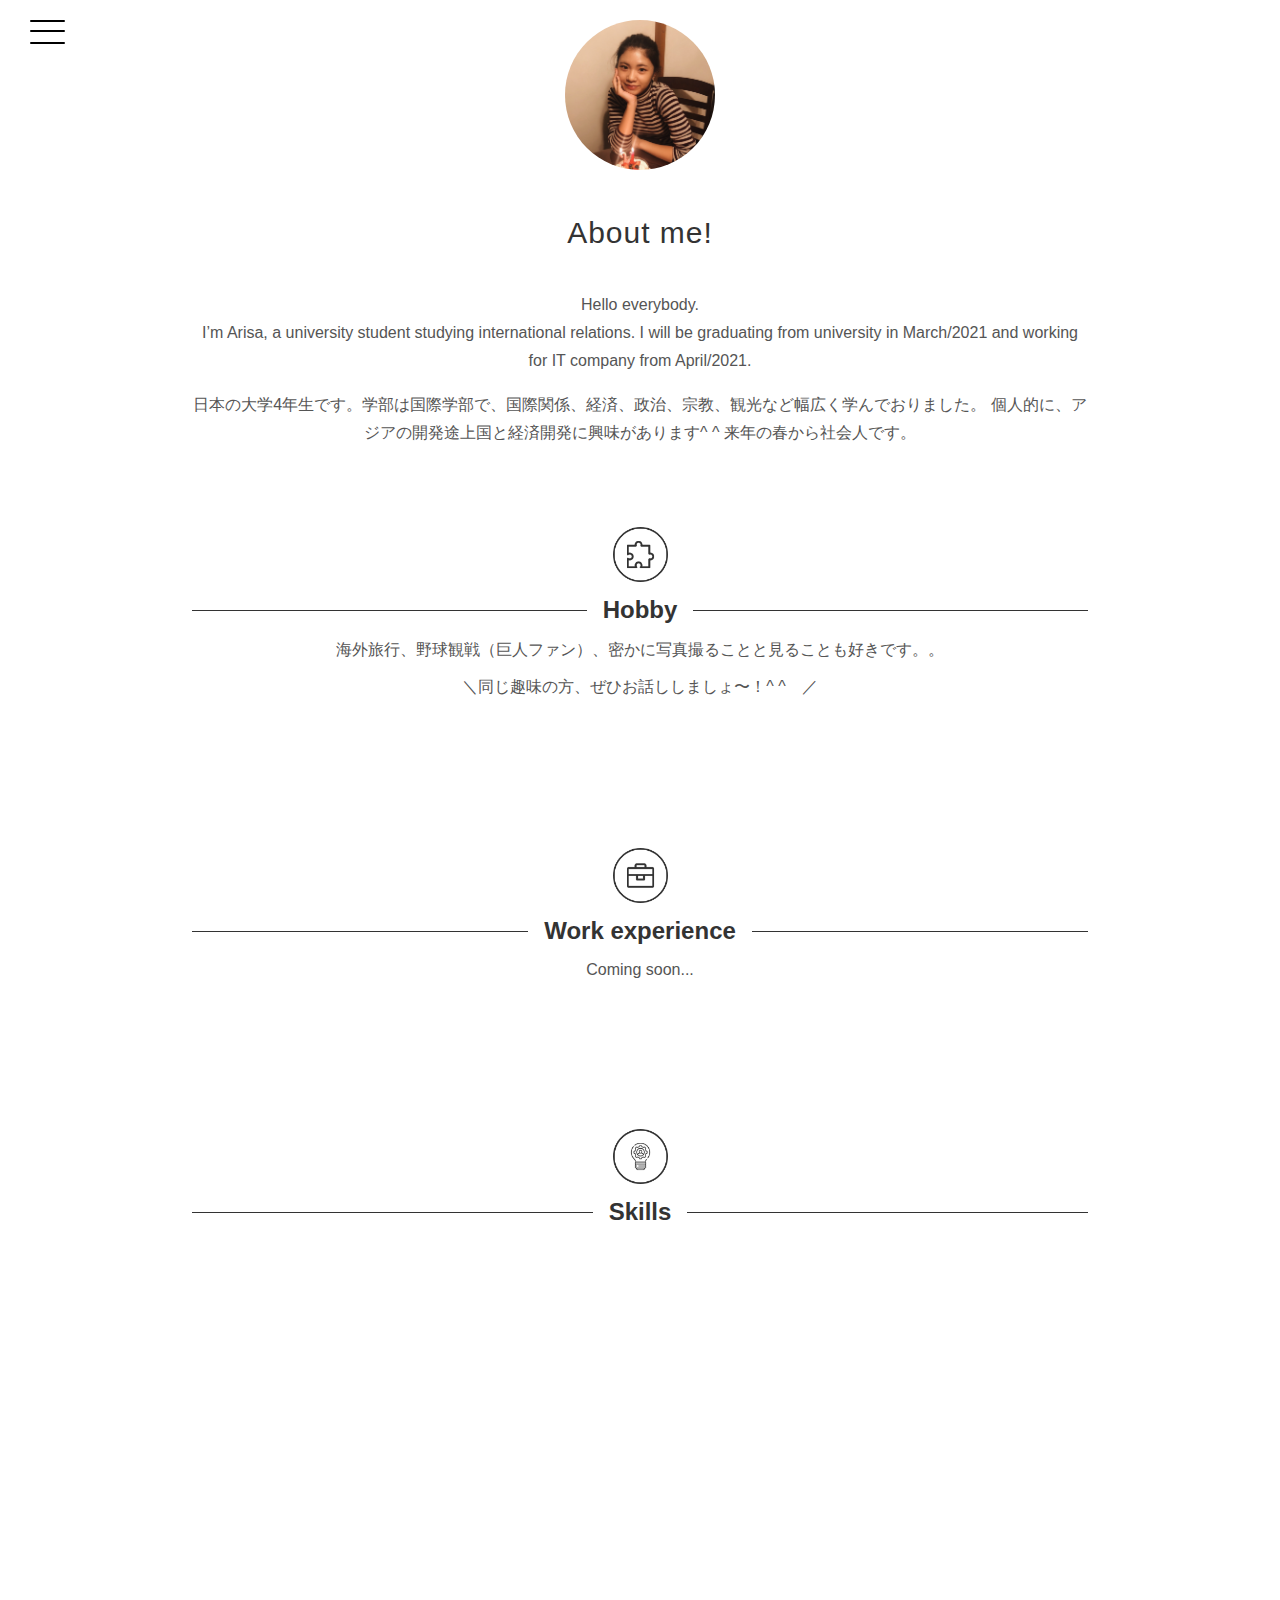
==== about.html @ 0732bfb7 "Create personal website" ====
<!DOCTYPE html>
<html lang="ja">
  <head>
    <meta charset="UTF-8" />
    <meta name="viewport" content="width=device-width, initial-scale=1.0" />
    <title>Portfolio</title>
    <link rel="stylesheet" href="style.css" />
    <!-- <link
      rel="stylesheet"
      href="https://maxcdn.bootstrapcdn.com/font-awesome/4.5.0/css/font-awesome.min.css"
    /> -->
    <link
      rel="stylesheet"
      href="https://maxcdn.bootstrapcdn.com/font-awesome/4.5.0/css/font-awesome.min.css"
    />
    <link
      href="https://use.fontawesome.com/releases/v5.6.1/css/all.css"
      rel="stylesheet"
    />
  </head>
  <body>
    <header>
      <nav id="nav">
        <ul class="nav_list">
          <li><a href="index.html">Home</a></li>
          <li><a href="about.html">About me</a></li>
          <li><a href="portfolio.html">Portfolio</a></li>
          <li><a href="contact.html">Contact</a></li>
        </ul>
        <ul class="followme">
          <div class="snsbtniti">
            <a href="★TwitterのURL★" class="flowbtn8 fl_tw8" 　rel="noopener">
              <i class="fab fa-github" aria-hidden="true"></i>
            </a>
            <a
              href="https://www.linkedin.com/in/arisa-kamishima-9945301a0/"
              class="flowbtn8 fl_fb8"
              　rel="noopener"
            >
              <i class="fab fa-linkedin-in" aria-hidden="true"></i>
            </a>
            <a
              href="https://www.instagram.com/?hl=ja"
              class="flowbtn8 insta_btn8"
              　rel="noopener"
            >
              <i class="fab fa-instagram" aria-hidden="true"></i>
            </a>
            <a
              href="https://vsco.co/1997-1211/gallery"
              class="flowbtn8 fl_fd8"
              　rel="noopener"
            >
              <i class="fas fa-camera" aria-hidden="true"></i>
            </a>
          </div>
        </ul>
      </nav>
      <div id="hamburger">
        <span class="inner_line" id="line1"></span>
        <span class="inner_line" id="line2"></span>
        <span class="inner_line" id="line3"></span>
      </div>
    </header>
    <main>
      <div class="mainpic"></div>

      <div class="desc"></div>
      <div class="about-section">
        <h1>About me!</h1>
        <p>
          Hello everybody. <br />
          I’m Arisa, a university student studying international relations. I
          will be graduating from university in March/2021 and working for IT
          company from April/2021.
        </p>
        <p>
          日本の大学4年生です。学部は国際学部で、国際関係、経済、政治、宗教、観光など幅広く学んでおりました。
          個人的に、アジアの開発途上国と経済開発に興味があります^
          ^ 来年の春から社会人です。
        </p>
      </div>
      <div class="about-contents">
        <ul>
          <!-- <li>
            <div class="profile-section">
              <img src="img/profile_img.png" alt="" />
              <h2 class="head-border">Profile</h2>
              <p>
                フェリス女学院大学
                国際交流学部に所属している、上島有紗と申します。
                大学では国際関係、経済、政治、宗教、観光など幅広く学んでおりました。フェリス女学院大学
                国際交流学部に所属している、上島有紗と申します。
                大学では国際関係、経済、政治、宗教、観光など幅広く学んでおりました。
              </p>
            </div>
          </li> -->
          <li>
            <div class="profile-section">
              <img src="img/hobby_img.png" alt="" />
              <h2 class="head-border">Hobby</h2>
              <p>
                海外旅行、野球観戦（巨人ファン）、密かに写真撮ることと見ることも好きです。。
              </p>
              <p>
                ＼同じ趣味の方、ぜひお話ししましょ〜！^ ^　／
              </p>
            </div>
          </li>
          <li>
            <div class="profile-section">
              <img src="img/work_img.png" alt="" />
              <h2 class="head-border">Work experience</h2>
              <p>Coming soon...</p>
            </div>
          </li>
          <li>
            <div class="profile-section">
              <img src="img/skills_img.png" alt="" />
              <h2 class="head-border">Skills</h2>
              <div class="skills">
                <div class="charts">
                  <div class="chart chart--dev">
                    <span class="chart__title">Development</span>
                    <ul class="chart--horiz">
                      <li class="chart__bar" style="width: 65%;">
                        <span class="chart__label">
                          HTML5
                        </span>
                      </li>
                      <li class="chart__bar" style="width: 65%;">
                        <span class="chart__label">
                          CSS3 & SCSS & CSS in JS
                        </span>
                      </li>
                      <li class="chart__bar" style="width: 50%;">
                        <span class="chart__label">
                          JavaScript
                        </span>
                      </li>
                      <li class="chart__bar" style="width: 30%;">
                        <span class="chart__label">
                          VueJS
                        </span>
                      </li>

                      <li class="chart__bar" style="width: 20%;">
                        <span class="chart__label">
                          Webpack
                        </span>
                      </li>
                    </ul>
                  </div>

                  <div class="chart chart--prod">
                    <span class="chart__title">Productivity</span>
                    <ul class="chart--horiz">
                      <li class="chart__bar" style="width: 50%;">
                        <span class="chart__label">
                          Git & Sourcetree
                        </span>
                      </li>
                      <li class="chart__bar" style="width: 60%;">
                        <span class="chart__label">
                          Microsoft Office
                        </span>
                      </li>
                    </ul>
                  </div>
                  <div class="chart chart--design">
                    <span class="chart__title">Design</span>
                    <ul class="chart--horiz">
                      <li class="chart__bar" style="width: 40%;">
                        <span class="chart__label">
                          Adobe XD
                        </span>
                      </li>

                      <li class="chart__bar" style="width: 50%;">
                        <span class="chart__label">
                          User Experience
                        </span>
                      </li>
                    </ul>
                  </div>
                </div>
              </div>
            </div>
          </li>
        </ul>
      </div>

      <!-- <div class="about-section">
        <h1>#Skills</h1>
        <ul>
          <li><img src="img/programing.png" alt=""></li>
        </ul>
        <img src="" alt="">
          フェリス女学院大学 国際交流学部に所属している、上島有紗と申します。
          大学では国際関係、経済、政治、宗教、観光など幅広く学んでおりました。
          またゼミでは、アジアの開発途上国と経済開発に焦点を当て勉強をしておりました。
          新しいことに挑戦したいと思い、2019年2月から大学を休学し1年間オーストラリア
          に滞在しておりました。
        </p>
        <p>
          その際、Web製作に興味を持ちオンラインコースからプログラミングの勉強を始めました。HTML5,
          CSS3(SCSS), Responsive Web Design, JavaScript, VueJS, git,
          UI/UXデザインの知識があります。
          今年から就職活動を始め、IT業界を志望しております。<br />
          My github: https://github.com/ug6067ka
        </p>
      </div> -->
      <!-- <div class="experience">
        <h1 class="mb-5">Experience</h1>
        <div class="mb-5">
          <ul class="resume-list">
            <li>
              <h3>Product Designer, Google</h3>
              <p class="date">Sep 2017 - Present</p>
              <p>
                Lorem ipsum dolor sit amet, consectetur adipisicing elit. Sint
                dolorum dolore culpa libero delectus excepturi! Repellat dolore,
                sapiente officia quod.
              </p>
            </li>
            <li>
              <h3>User Experience Director, Facebook</h3>
              <p class="date">Jan 2016 - Sep 2017</p>
              <p>
                Lorem ipsum dolor sit amet, consectetur adipisicing elit. Sint
                dolorum dolore culpa libero delectus excepturi! Repellat dolore,
                sapiente officia quod.
              </p>
            </li>

            <li>
              <h3>Mobile Application Designer, Yahoo</h3>
              <p class="date">Nov 2015 - Jan 2016</p>
              <p>
                Lorem ipsum dolor sit amet, consectetur adipisicing elit. Sint
                dolorum dolore culpa libero delectus excepturi! Repellat dolore,
                sapiente officia quod.
              </p>
            </li>
            <li>
              <h3>Product Designer, Medium</h3>
              <p class="date">Feb 2013 - Nov 2015</p>
              <p>
                Lorem ipsum dolor sit amet, consectetur adipisicing elit. Sint
                dolorum dolore culpa libero delectus excepturi! Repellat dolore,
                sapiente officia quod.
              </p>
            </li>
          </ul>
        </div>

        <h1 class="mb-5">Education</h1>
        <div class="mb-5">
          <ul class="resume-list">
            <li>
              <h3>Language Across Borders, Melbourne Australia</h3>
              <p class="date">2.2019 - 6.2019</p>
              <p>English language studies.</p>
            </li>
            <li>
              <h3>Economics, Ferris University</h3>
              <p class="date">2016 - Present</p>
              <p></p>
            </li>
          </ul>
        </div>
      </div> -->
    </main>
  </body>
  <script src="main.js"></script>
</html>
---- style.css ----
@charset "UTF-8";
body {
  background: #ffffff;
  font-family: "Helvetica Neue", Helvetica, Arial, Verdana, Roboto, "游ゴシック", "Yu Gothic", "游ゴシック体", "YuGothic", "ヒラギノ角ゴ Pro W3", "Hiragino Kaku Gothic Pro", "Meiryo UI", "メイリオ", Meiryo, "ＭＳ Ｐゴシック", "MS PGothic", sans-serif;
  margin: 0 15%;
}

header {
  width: 100%;
}

#nav {
  position: absolute;
  height: 100vh;
  width: 34%;
  left: -34%;
  top: 0;
  background: #fafafc;
  -webkit-transition: 0.7s;
  transition: 0.7s;
}

@media screen and (max-width: 480px) {
  #nav {
    width: 50%;
    left: -50%;
  }
}

.nav_list {
  padding: 80px 0 0 0;
  margin-bottom: 8px;
  display: -webkit-box;
  display: -ms-flexbox;
  display: flex;
  -webkit-box-orient: vertical;
  -webkit-box-direction: normal;
      -ms-flex-direction: column;
          flex-direction: column;
  -webkit-box-pack: center;
      -ms-flex-pack: center;
          justify-content: center;
  -webkit-box-align: center;
      -ms-flex-align: center;
          align-items: center;
}

.nav_list li {
  list-style-type: none;
  font-size: 20px;
  font-size: 16px;
  font-weight: 700;
}

.nav_list a {
  display: block;
  text-decoration: none;
  color: #555555;
  margin: 0 15px;
  padding: 12px;
  -webkit-transition: 0.5s;
  transition: 0.5s;
  font-size: 18px;
}

.nav_list a:hover {
  color: #bfbfbf;
  -webkit-transform: translateY(-5px);
          transform: translateY(-5px);
}

@media screen and (max-width: 480px) {
  #nav ul li {
    font-size: 14px;
  }
}

#hamburger {
  display: block;
  position: absolute;
  top: 20px;
  left: 30px;
  width: 50px;
  height: 24px;
  cursor: pointer;
  -webkit-transition: 1s;
  transition: 1s;
}

.inner_line {
  display: block;
  position: absolute;
  left: 0;
  width: 35px;
  height: 2px;
  background-color: black;
  -webkit-transition: 1s;
  transition: 1s;
  border-radius: 4px;
}

#line1 {
  top: 0;
}

#line2 {
  top: 10px;
}

#line3 {
  bottom: 0px;
}

.in {
  -webkit-transform: translateX(100%);
          transform: translateX(100%);
}

.line_1,
.line_2,
.line_3 {
  background: #000000;
}

.line_1 {
  -webkit-transform: translateY(20px) rotate(-45deg);
          transform: translateY(20px) rotate(-45deg);
  top: 0;
}

.line_2 {
  opacity: 0;
}

.line_3 {
  -webkit-transform: translateY(-2px) rotate(45deg);
          transform: translateY(-2px) rotate(45deg);
  bottom: 0;
}

.mainpic {
  width: 150px;
  height: 150px;
  margin: 20px auto;
  border-radius: 50%;
  background-image: url("../img/main-img.jpg");
  background-size: cover;
  background-repeat: no-repeat;
  background-position: center center;
}

.subheading {
  font-size: 18px;
  color: #bfbfbf;
  font-weight: normal;
  text-align: center;
  margin: 0;
}

.heading {
  font-size: 30px;
  line-height: 1.5;
  letter-spacing: 1px;
  font-weight: 500;
  color: #333;
  text-align: center;
  margin-bottom: 0;
}

.main-contents p {
  font-size: 16px;
  line-height: 28px;
  margin: 15px 0;
  color: #555555;
  text-align: center;
}

.about-section h1 {
  font-size: 30px;
  line-height: 1.5;
  letter-spacing: 1px;
  font-weight: 500;
  color: #333;
  text-align: center;
  margin-bottom: 0;
  padding: 20px 0px;
}

.about-section p {
  font-size: 16px;
  line-height: 28px;
  color: #555555;
  text-align: center;
}

.contact-section {
  margin-top: 110px;
}

.contact-section h1 {
  font-size: 30px;
  line-height: 1.5;
  letter-spacing: 1px;
  font-weight: 500;
  color: #333;
  text-align: center;
  margin-bottom: 0;
  padding: 10px 0px;
  border-bottom: solid 1px #ccc;
}

.contact-section p {
  text-align: center;
  color: #555555;
}

.contact_contents {
  display: -webkit-box;
  display: -ms-flexbox;
  display: flex;
  -webkit-box-orient: horizontal;
  -webkit-box-direction: normal;
      -ms-flex-direction: row;
          flex-direction: row;
  margin-top: 100px;
}

form {
  width: 70%;
  margin: 10% auto;
  min-width: 9rem;
}

@media screen and (max-width: 480px) {
  form {
    width: 100%;
  }
}

input,
textarea {
  float: left;
  width: 100%;
  max-width: 100%;
  margin: 0.5rem 0;
  padding: 0.5rem 1rem;
  border-radius: 0.3rem;
  color: #7a7a7a;
  border: 1px solid #ccc;
}

input[type="submit"],
textarea[type="submit"] {
  background: -webkit-gradient(linear, right top, left top, from(#4cb8c4), to(#3cd3ad));
  background: linear-gradient(to left, #4cb8c4, #3cd3ad);
  color: #fff;
  width: auto;
  float: left;
}

input::-webkit-input-placeholder,
textarea::-webkit-input-placeholder {
  color: #7a7a7a;
}

input:-ms-input-placeholder,
textarea:-ms-input-placeholder {
  color: #7a7a7a;
}

input::-ms-input-placeholder,
textarea::-ms-input-placeholder {
  color: #7a7a7a;
}

input::placeholder,
textarea::placeholder {
  color: #7a7a7a;
}

input.error,
textarea.error {
  background: #ad4747;
  color: #fff;
}

input.error::-webkit-input-placeholder,
textarea.error::-webkit-input-placeholder {
  color: black;
}

input.error:-ms-input-placeholder,
textarea.error:-ms-input-placeholder {
  color: black;
}

input.error::-ms-input-placeholder,
textarea.error::-ms-input-placeholder {
  color: black;
}

input.error::placeholder,
textarea.error::placeholder {
  color: black;
}

textarea {
  height: 10rem;
}

.captcha {
  float: left;
}

.captcha input {
  float: right;
}

.captcha input[name="question"] {
  width: 4rem;
  border-top-right-radius: 0;
  border-bottom-right-radius: 0;
  text-align: right;
  padding-right: 0;
}

.captcha [name="captcha"] {
  width: 5rem;
  border-top-left-radius: 0;
  border-bottom-left-radius: 0;
  padding-left: 0.5rem;
}

.captcha [name="captcha"]::-webkit-input-placeholder {
  text-align: center;
}

.captcha [name="captcha"]:-ms-input-placeholder {
  text-align: center;
}

.captcha [name="captcha"]::-ms-input-placeholder {
  text-align: center;
}

.captcha [name="captcha"]::placeholder {
  text-align: center;
}

* {
  -webkit-box-sizing: border-box;
          box-sizing: border-box;
}

@font-face {
  font-family: "Open Sans";
  font-style: normal;
  font-weight: 400;
  src: local("Open Sans"), local("OpenSans"), url(http://themes.googleusercontent.com/static/fonts/opensans/v7/cJZKeOuBrn4kERxqtaUH3bO3LdcAZYWl9Si6vvxL-qU.woff) format("woff");
}

.portfoio_title {
  font-size: 30px;
  line-height: 1.5;
  letter-spacing: 1px;
  font-weight: 500;
  color: #333;
  text-align: center;
  margin-bottom: 0;
  padding: 20px 0px;
}

.portfolio-list {
  padding: 0;
  margin: 0;
}

.portfolio-list li {
  padding: 0;
  margin: 0 0 20px 0;
  display: block;
  list-style: none;
  padding: 10px;
  border: 1px solid #e6e6e6;
  -webkit-transition: 0.3s all ease;
  transition: 0.3s all ease;
}

.portfolio-list li:hover {
  -webkit-box-shadow: 0 4px 10px 0 rgba(0, 0, 0, 0.1);
          box-shadow: 0 4px 10px 0 rgba(0, 0, 0, 0.1);
}

.portfolio-list li a {
  display: block;
}

.portfolio-list li a:before {
  position: absolute;
  content: "";
  top: 0;
  left: 0;
  bottom: 0;
  right: 0;
  -webkit-transition: 0.3s all ease;
  transition: 0.3s all ease;
  visibility: hidden;
  opacity: 0;
}

.portfolio-list li a img {
  width: 100%;
}

.portfolio-list li a .text {
  position: absolute;
  top: 50%;
  -webkit-transform: translateY(-50%);
          transform: translateY(-50%);
  text-align: center;
  left: 0;
  right: 0;
  opacity: 0;
  visibility: hidden;
  -webkit-transition: 0.3s all ease;
  transition: 0.3s all ease;
}

.portfolio-list li a .text h3 {
  color: #ffffff;
}

.portfolio-list li a .text span {
  color: #ffffff;
  opacity: 0.8;
}

.portfolio-list li a:hover:before {
  visibility: visible;
  opacity: 1;
}

.portfolio-list li a:hover .text {
  opacity: 1;
  visibility: visible;
}

.about-contents ul {
  list-style: none;
  padding: 0;
}

.profile-section {
  text-align: center;
  margin: 80px 0 150px 0;
}

.profile-section img {
  width: 55px;
  height: 55px;
  text-align: center;
}

.profile-section h2 {
  color: #333333;
}

.profile-section p {
  color: #555555;
}

.head-border {
  display: -webkit-box;
  display: -ms-flexbox;
  display: flex;
  -webkit-box-align: center;
      -ms-flex-align: center;
          align-items: center;
  margin: 10px auto;
}

.head-border:before,
.head-border:after {
  content: "";
  height: 1px;
  -webkit-box-flex: 1;
      -ms-flex-positive: 1;
          flex-grow: 1;
  background-color: #333;
}

.head-border:before {
  margin-right: 1rem;
}

.head-border:after {
  margin-left: 1rem;
}

.skills {
  height: 780px;
  height: 788px;
  margin: auto;
  position: relative;
}

.lines {
  height: 100%;
  position: relative;
}

.line {
  height: inherit;
  width: 2px;
  position: absolute;
  background: rgba(238, 238, 238, 0.6);
}

.line.l--0 {
  left: 0;
}

.line.l--25 {
  left: 25%;
}

.line.l--50 {
  left: 50%;
}

.line.l--75 {
  left: 75%;
}

.line.l--100 {
  left: calc(100% - 1px);
}

.line__label {
  display: block;
  width: 100px;
  text-align: center;
  position: absolute;
  bottom: -20px;
  right: -50px;
}

.line__label.title {
  text-transform: uppercase;
  font-weight: bold;
}

.charts {
  width: 100%;
  height: 100%;
  position: absolute;
  top: 0;
  left: 0;
  z-index: 10;
}

.chart {
  margin: 70px auto;
}

.chart:not(:first-child) {
  margin-top: 10px;
}

.chart__title {
  text-align: start;
  display: block;
  margin: 0 0 10px;
  color: #555555;
  font-weight: bold;
  opacity: 0;
  -webkit-animation: 1s anim-lightspeed-in ease forwards;
          animation: 1s anim-lightspeed-in ease forwards;
}

.chart--prod .chart__title {
  -webkit-animation-delay: 2s;
          animation-delay: 2s;
}

.chart--design .chart__title {
  -webkit-animation-delay: 4.5s;
          animation-delay: 4.5s;
}

.chart--horiz {
  overflow: hidden;
}

.chart__bar {
  height: 30px;
  margin-bottom: 10px;
  background: -webkit-gradient(linear, right top, left top, from(#4cb8c4), to(#3cd3ad));
  background: linear-gradient(to left, #4cb8c4, #3cd3ad);
  border-top-right-radius: 4px;
  border-bottom-right-radius: 4px;
  opacity: 0;
  -webkit-animation: 1s anim-lightspeed-in ease forwards;
          animation: 1s anim-lightspeed-in ease forwards;
}

.chart--dev .chart__bar:nth-of-type(11) {
  -webkit-animation-delay: 2.7s;
          animation-delay: 2.7s;
}

.chart--dev .chart__bar:nth-of-type(10) {
  -webkit-animation-delay: 2.5s;
          animation-delay: 2.5s;
}

.chart--dev .chart__bar:nth-of-type(9) {
  -webkit-animation-delay: 2.3s;
          animation-delay: 2.3s;
}

.chart--dev .chart__bar:nth-of-type(8) {
  -webkit-animation-delay: 2.1s;
          animation-delay: 2.1s;
}

.chart--dev .chart__bar:nth-of-type(7) {
  -webkit-animation-delay: 1.9s;
          animation-delay: 1.9s;
}

.chart--dev .chart__bar:nth-of-type(6) {
  -webkit-animation-delay: 1.7s;
          animation-delay: 1.7s;
}

.chart--dev .chart__bar:nth-of-type(5) {
  -webkit-animation-delay: 1.5s;
          animation-delay: 1.5s;
}

.chart--dev .chart__bar:nth-of-type(4) {
  -webkit-animation-delay: 1.3s;
          animation-delay: 1.3s;
}

.chart--dev .chart__bar:nth-of-type(3) {
  -webkit-animation-delay: 1.1s;
          animation-delay: 1.1s;
}

.chart--dev .chart__bar:nth-of-type(2) {
  -webkit-animation-delay: 0.9s;
          animation-delay: 0.9s;
}

.chart--dev .chart__bar:nth-of-type(1) {
  -webkit-animation-delay: 0.7s;
          animation-delay: 0.7s;
}

.chart--prod .chart__bar:nth-of-type(2) {
  -webkit-animation-delay: 2.9s;
          animation-delay: 2.9s;
}

.chart--prod .chart__bar:nth-of-type(1) {
  -webkit-animation-delay: 2.7s;
          animation-delay: 2.7s;
}

.chart--design .chart__bar:nth-of-type(4) {
  -webkit-animation-delay: 5.8s;
          animation-delay: 5.8s;
}

.chart--design .chart__bar:nth-of-type(3) {
  -webkit-animation-delay: 5.6s;
          animation-delay: 5.6s;
}

.chart--design .chart__bar:nth-of-type(2) {
  -webkit-animation-delay: 5.4s;
          animation-delay: 5.4s;
}

.chart--design .chart__bar:nth-of-type(1) {
  -webkit-animation-delay: 5.2s;
          animation-delay: 5.2s;
}

.chart__label {
  padding-left: 10px;
  line-height: 30px;
  color: white;
}

@-webkit-keyframes anim-lightspeed-in {
  0% {
    -webkit-transform: translateX(-200%);
            transform: translateX(-200%);
    opacity: 1;
  }
  100% {
    -webkit-transform: translateX(0);
            transform: translateX(0);
    opacity: 1;
  }
}

@keyframes anim-lightspeed-in {
  0% {
    -webkit-transform: translateX(-200%);
            transform: translateX(-200%);
    opacity: 1;
  }
  100% {
    -webkit-transform: translateX(0);
            transform: translateX(0);
    opacity: 1;
  }
}

/*Follow Me*/
/* 全体 */
.followme {
  padding: 0;
}

/* ボタン全体 */
.flowbtn8:before {
  display: none;
}

.flowbtn8 {
  color: #555;
  background: none;
  /* 背景なし */
  text-align: center;
  display: inline-block;
  width: 40px;
  height: 40px;
  font-size: 20px;
  vertical-align: middle;
  text-decoration: none;
  -webkit-transition: 0.5s;
  transition: 0.5s;
}

.flowbtn8:hover {
  color: #bfbfbf;
  -webkit-transform: translateY(-5px);
          transform: translateY(-5px);
}

/* ボタン全体の位置 */
.snsbtniti {
  display: -webkit-box;
  display: -ms-flexbox;
  display: flex;
  -webkit-box-orient: horizontal;
  -webkit-box-direction: normal;
      -ms-flex-flow: row wrap;
          flex-flow: row wrap;
  -webkit-box-pack: center;
      -ms-flex-pack: center;
          justify-content: center;
}

.widget ul {
  margin: -5pt 0 0 0;
}
/*# sourceMappingURL=style.css.map */
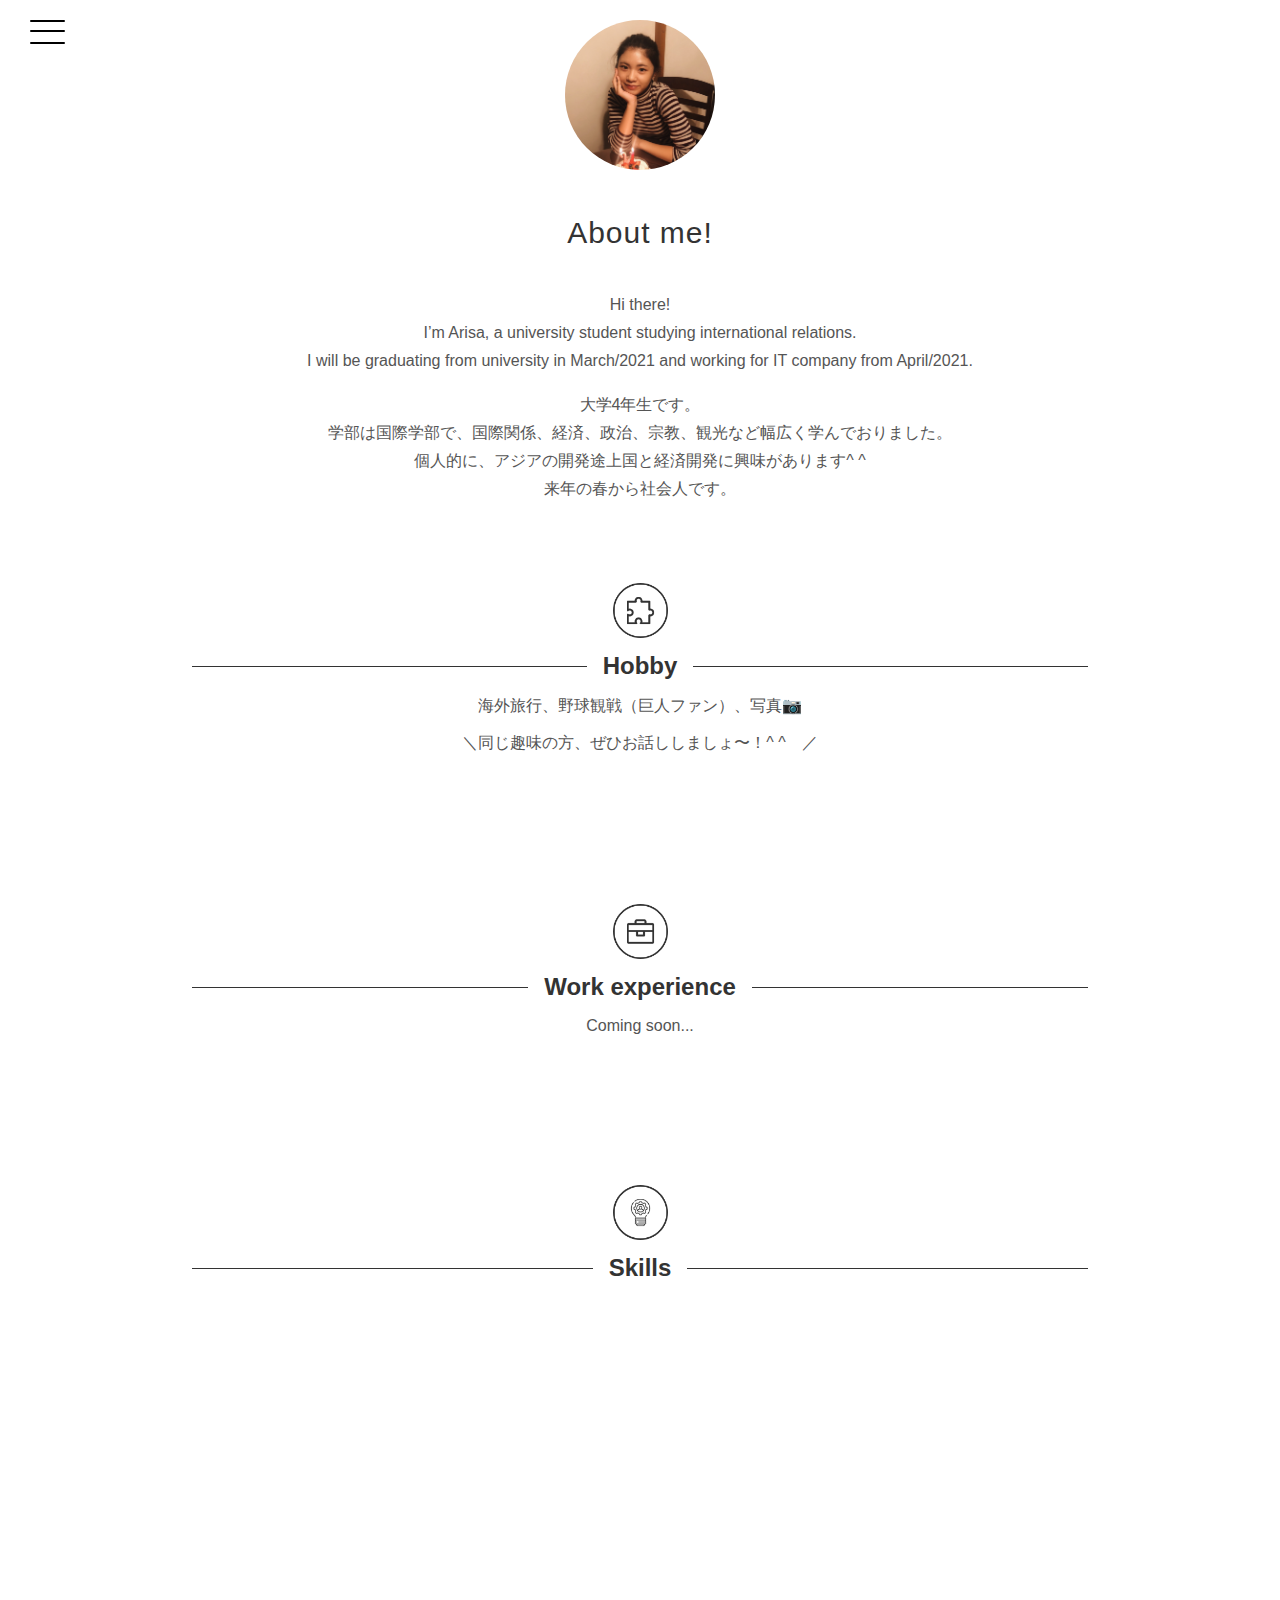
==== commit 3cf52777: "changed sentence" ====
--- a/about.html
+++ b/about.html
@@ -69,16 +69,17 @@
       <div class="about-section">
         <h1>About me!</h1>
         <p>
-          Hello everybody. <br />
-          I’m Arisa, a university student studying international relations. I
-          will be graduating from university in March/2021 and working for IT
+          Hi there! <br />
+          I’m Arisa, a university student studying international relations.
+          <br />
+          I will be graduating from university in March/2021 and working for IT
           company from April/2021.
         </p>
         <p>
-          日本の大学4年生です。学部は国際学部で、国際関係、経済、政治、宗教、観光など幅広く学んでおりました。
-          個人的に、アジアの開発途上国と経済開発に興味があります^
-          ^ -来年の春から社会人です。
+          大学4年生です。<br />
+          学部は国際学部で、国際関係、経済、政治、宗教、観光など幅広く学んでおりました。<br />
+          個人的に、アジアの開発途上国と経済開発に興味があります^ ^ <br />
+          来年の春から社会人です。
         </p>
       </div>
       <div class="about-contents">
@@ -101,7 +102,7 @@
               <img src="img/hobby_img.png" alt="" />
               <h2 class="head-border">Hobby</h2>
               <p>
-                海外旅行、野球観戦（巨人ファン）、密かに写真撮ることと見ることも好きです。。
+                海外旅行、野球観戦（巨人ファン）、写真📷
               </p>
               <p>
                 ＼同じ趣味の方、ぜひお話ししましょ〜！^ ^　／
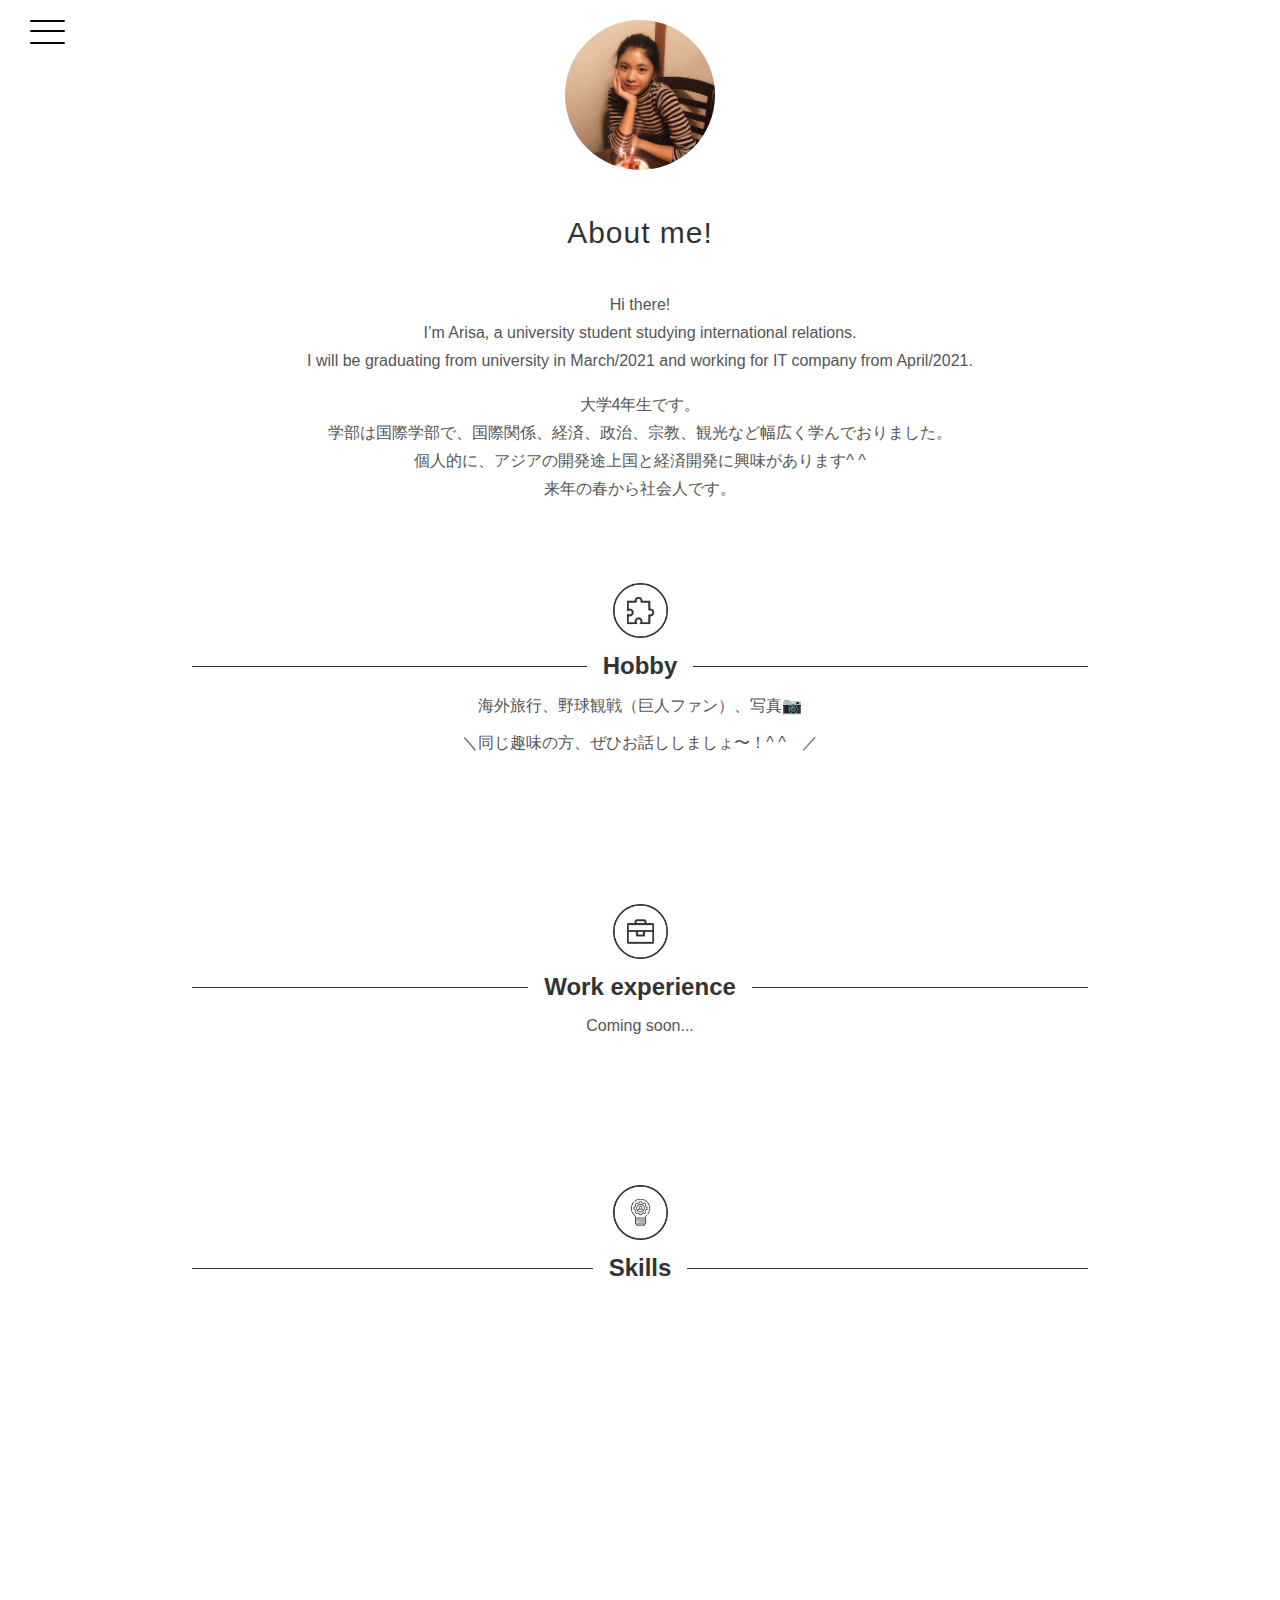
==== commit d4e1fdb6: "no message" ====
--- a/about.html
+++ b/about.html
@@ -29,7 +29,11 @@
         </ul>
         <ul class="followme">
           <div class="snsbtniti">
-            <a href="★TwitterのURL★" class="flowbtn8 fl_tw8" 　rel="noopener">
+            <a
+              href="https://github.com/"
+              class="flowbtn8 fl_tw8"
+              　rel="noopener"
+            >
               <i class="fab fa-github" aria-hidden="true"></i>
             </a>
             <a
--- a/style.css
+++ b/style.css
@@ -143,7 +143,7 @@
   height: 150px;
   margin: 20px auto;
   border-radius: 50%;
-  background-image: url("../img/main-img.jpg");
+  background-image: url(img/main-img.png);
   background-size: cover;
   background-repeat: no-repeat;
   background-position: center center;
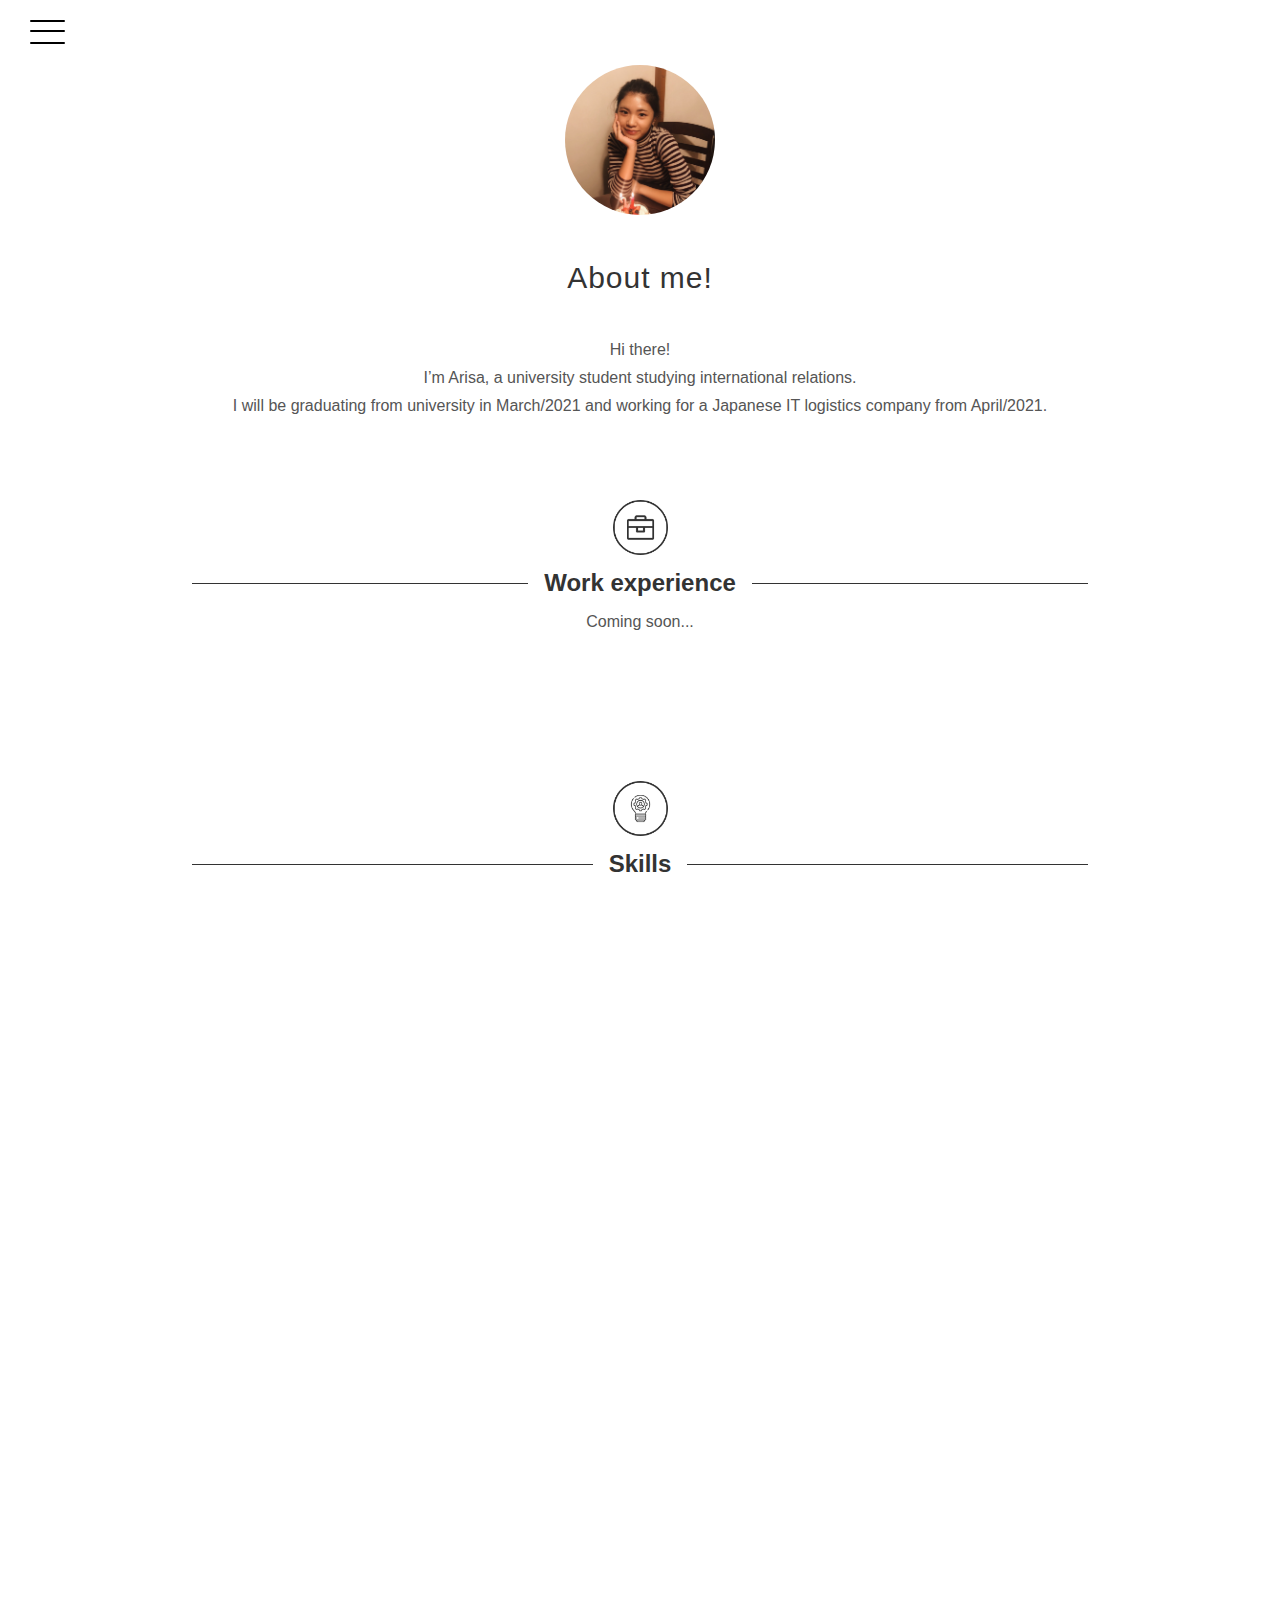
==== commit 4058ad03: "no message" ====
--- a/about.html
+++ b/about.html
@@ -76,14 +76,8 @@
           Hi there! <br />
           I’m Arisa, a university student studying international relations.
           <br />
-          I will be graduating from university in March/2021 and working for IT
-          company from April/2021.
-        </p>
-        <p>
-          大学4年生です。<br />
-          学部は国際学部で、国際関係、経済、政治、宗教、観光など幅広く学んでおりました。<br />
-          個人的に、アジアの開発途上国と経済開発に興味があります^ ^ <br />
-          来年の春から社会人です。
+          I will be graduating from university in March/2021 and working for a
+          Japanese IT logistics company from April/2021.
         </p>
       </div>
       <div class="about-contents">
@@ -101,18 +95,18 @@
               </p>
             </div>
           </li> -->
-          <li>
+          <!-- <li>
             <div class="profile-section">
               <img src="img/hobby_img.png" alt="" />
               <h2 class="head-border">Hobby</h2>
-              <p>
-                海外旅行、野球観戦（巨人ファン）、写真📷
-              </p>
-              <p>
-                ＼同じ趣味の方、ぜひお話ししましょ〜！^ ^　／
-              </p>
-            </div>
-          </li>
+              <p style="text-align: left">
+                ・海外旅行（特に世界遺産が好きです）<br />
+                ・野球観戦（万年巨人ファンです^^）<br />
+                ・写真📷<br />
+                ・Webデザイン＆コーディング
+              </p>
+            </div>
+          </li> -->
           <li>
             <div class="profile-section">
               <img src="img/work_img.png" alt="" />
@@ -129,63 +123,47 @@
                   <div class="chart chart--dev">
                     <span class="chart__title">Development</span>
                     <ul class="chart--horiz">
-                      <li class="chart__bar" style="width: 65%;">
-                        <span class="chart__label">
-                          HTML5
-                        </span>
-                      </li>
-                      <li class="chart__bar" style="width: 65%;">
+                      <li class="chart__bar" style="width: 65%">
+                        <span class="chart__label"> HTML5 </span>
+                      </li>
+                      <li class="chart__bar" style="width: 65%">
                         <span class="chart__label">
                           CSS3 & SCSS & CSS in JS
                         </span>
                       </li>
-                      <li class="chart__bar" style="width: 50%;">
-                        <span class="chart__label">
-                          JavaScript
-                        </span>
-                      </li>
-                      <li class="chart__bar" style="width: 30%;">
-                        <span class="chart__label">
-                          VueJS
-                        </span>
-                      </li>
-
-                      <li class="chart__bar" style="width: 20%;">
-                        <span class="chart__label">
-                          Webpack
-                        </span>
-                      </li>
+                      <li class="chart__bar" style="width: 50%">
+                        <span class="chart__label"> JavaScript </span>
+                      </li>
+                      <li class="chart__bar" style="width: 30%">
+                        <span class="chart__label"> VueJS </span>
+                      </li>
+
+                      <!-- <li class="chart__bar" style="width: 20%">
+                        <span class="chart__label"> Webpack </span>
+                      </li> -->
                     </ul>
                   </div>
 
                   <div class="chart chart--prod">
                     <span class="chart__title">Productivity</span>
                     <ul class="chart--horiz">
-                      <li class="chart__bar" style="width: 50%;">
-                        <span class="chart__label">
-                          Git & Sourcetree
-                        </span>
-                      </li>
-                      <li class="chart__bar" style="width: 60%;">
-                        <span class="chart__label">
-                          Microsoft Office
-                        </span>
+                      <li class="chart__bar" style="width: 50%">
+                        <span class="chart__label"> Git & Sourcetree </span>
+                      </li>
+                      <li class="chart__bar" style="width: 60%">
+                        <span class="chart__label"> Microsoft Office </span>
                       </li>
                     </ul>
                   </div>
                   <div class="chart chart--design">
                     <span class="chart__title">Design</span>
                     <ul class="chart--horiz">
-                      <li class="chart__bar" style="width: 40%;">
-                        <span class="chart__label">
-                          Adobe XD
-                        </span>
-                      </li>
-
-                      <li class="chart__bar" style="width: 50%;">
-                        <span class="chart__label">
-                          User Experience
-                        </span>
+                      <li class="chart__bar" style="width: 40%">
+                        <span class="chart__label"> Adobe XD </span>
+                      </li>
+
+                      <li class="chart__bar" style="width: 70%">
+                        <span class="chart__label"> Adobe　Illustrator </span>
                       </li>
                     </ul>
                   </div>
--- a/style.css
+++ b/style.css
@@ -138,6 +138,10 @@
   bottom: 0;
 }
 
+main {
+  margin-top: 65px;
+}
+
 .mainpic {
   width: 150px;
   height: 150px;
